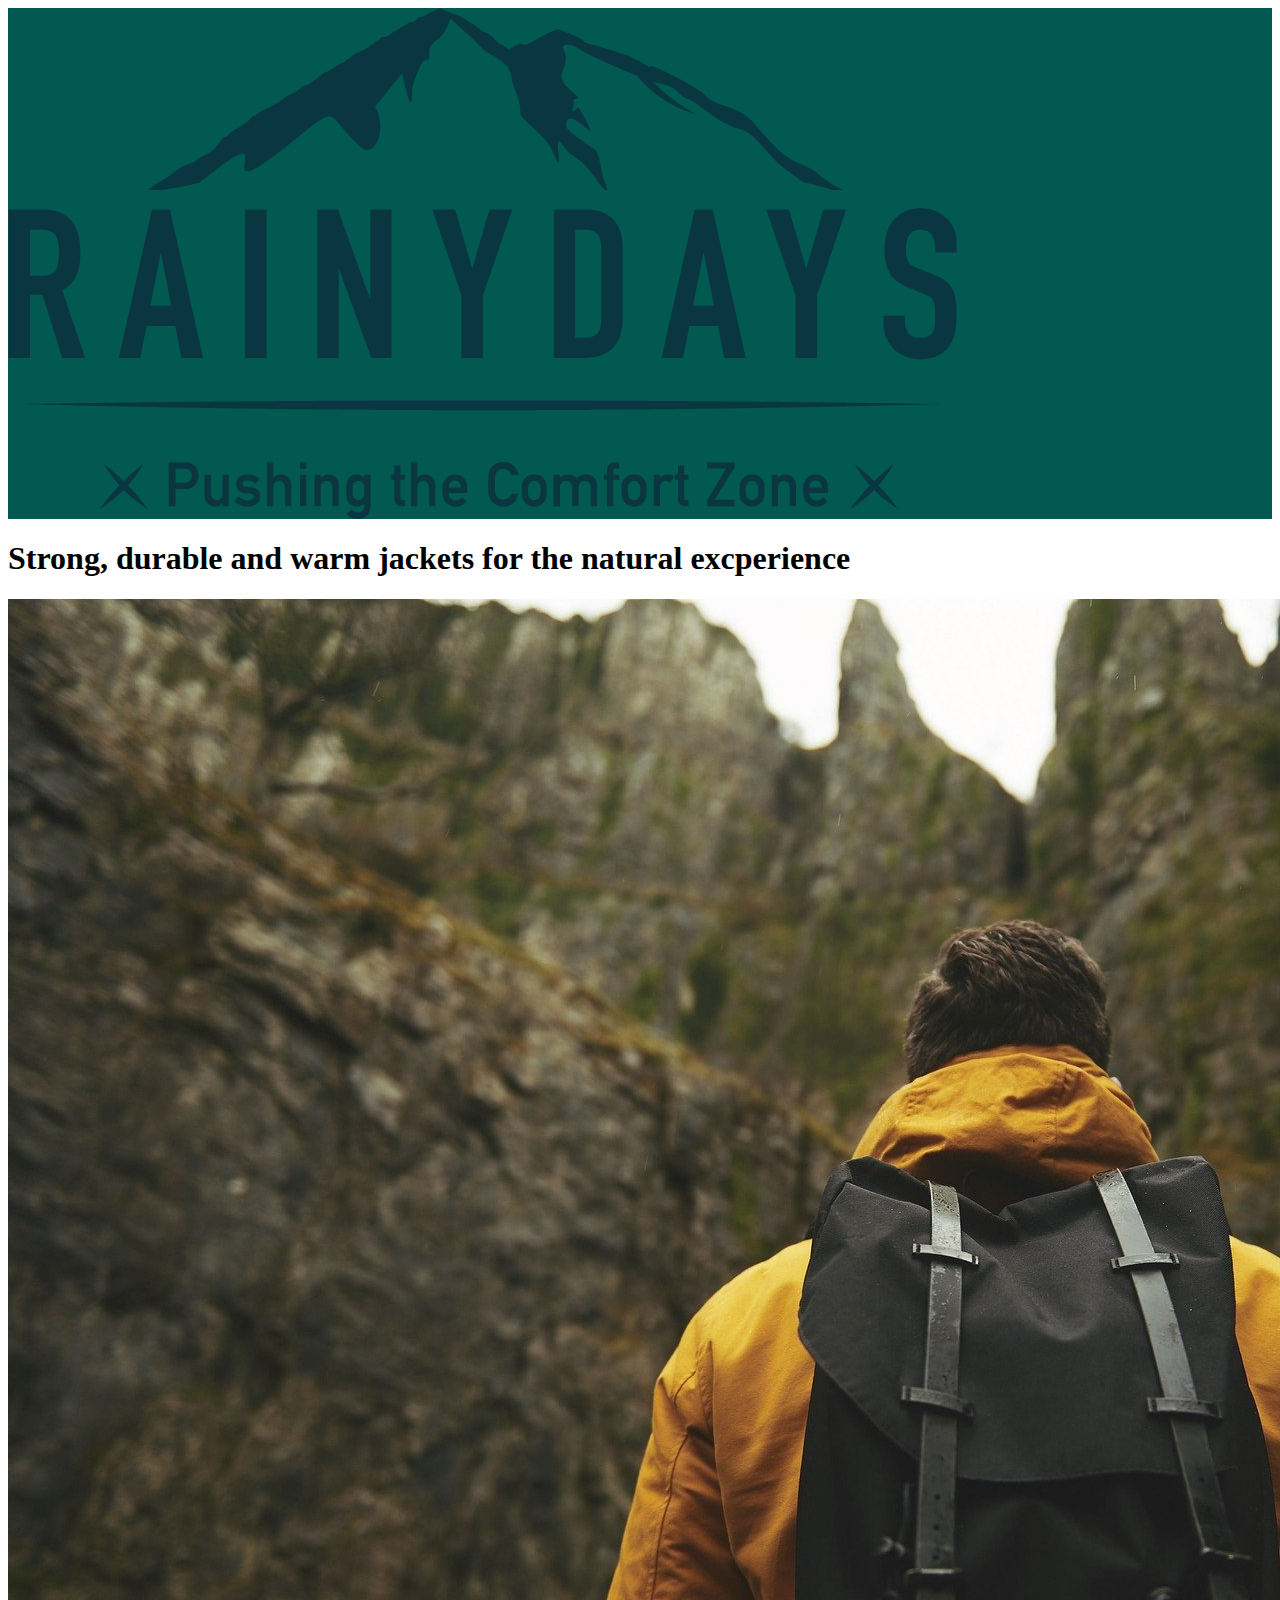
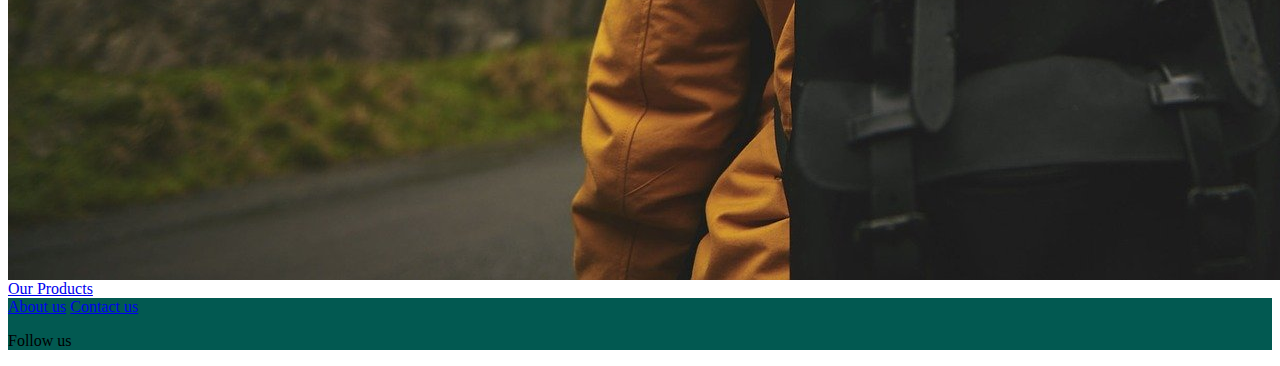
==== index.html @ c9074029 "Version 0.1" ====
<html>
    <head>
        <title>Rainydays jackets</title>
        <meta charset="UTF-8" />
        <meta name="description" content="Jacket shop">
        <meta name="viewport" content="width=device-width, initial-scale=1">
        <link href="https://fonts.googleapis.com/css2?family=Roboto&display=swap" rel="stylesheet"> 
        <link href="styles.css" rel="stylesheet">
    </head>
    <body>
        <header>
            <img src="images/RainyDays_Logo.png" alt="Logo of Rainydays">
        </header>
        <main>
            <h1>Strong, durable and warm jackets for the natural excperience</h1>
            <img src="images/home-body.jpg" alt="Man looking at mountains wearing a jacket and a backpack">
            <a href="products.html">Our Products</a>
        </main>
        <footer>
            <a href="about.html">About us</a>
            <a href="contact.html">Contact us</a>
            <p>Follow us</p>
        </footer>
    </body>
</html>
---- styles.css ----
header {
    background-color: #025951;
}
body {
    background-color: #ffffff;
}
footer {
    background-color: #025951;
}
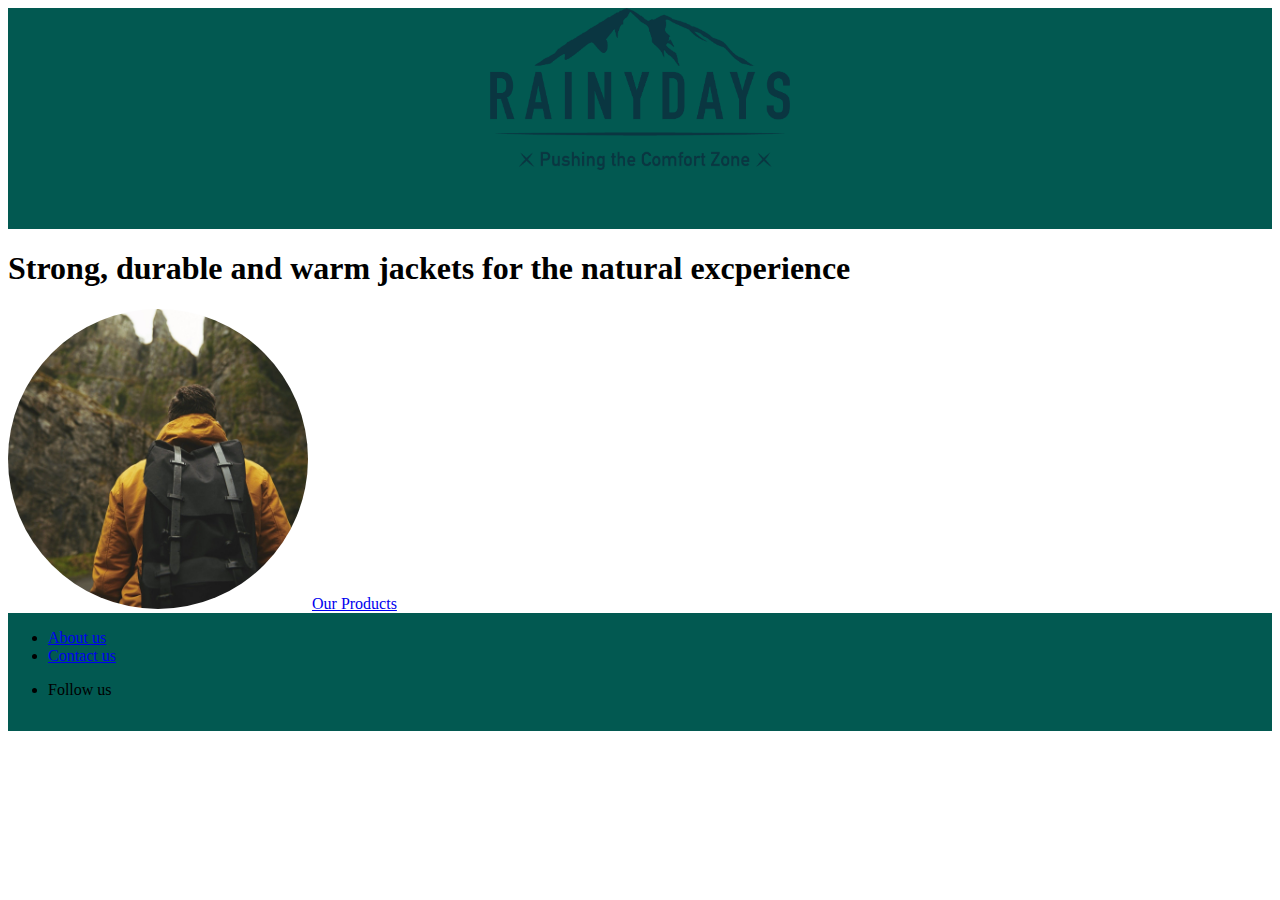
==== commit 961d5343: "CSS" ====
--- a/index.html
+++ b/index.html
@@ -9,17 +9,23 @@
     </head>
     <body>
         <header>
-            <img src="images/RainyDays_Logo.png" alt="Logo of Rainydays">
+            <img src="images/RainyDays_Logo.png" alt="Logo of Rainydays" class="header-image">                     
         </header>
         <main>
             <h1>Strong, durable and warm jackets for the natural excperience</h1>
-            <img src="images/home-body.jpg" alt="Man looking at mountains wearing a jacket and a backpack">
+            <div class="circle-wrap">
+                <img src="images/home-body.jpg" alt="Man looking at mountains wearing a jacket and a backpack">
+            </div>            
             <a href="products.html">Our Products</a>
         </main>
         <footer>
-            <a href="about.html">About us</a>
-            <a href="contact.html">Contact us</a>
-            <p>Follow us</p>
+            <nav>
+                <ul class="footer_list">
+                    <li><a href="about.html">About us</a></li>
+                    <li><a href="contact.html">Contact us</a></li>
+                    <li><p>Follow us</p></li>
+                </ul>
+            </nav>
         </footer>
     </body>
 </html>--- a/styles.css
+++ b/styles.css
@@ -1,9 +1,33 @@
 header {
     background-color: #025951;
+    height: 25%;
 }
 body {
     background-color: #ffffff;
 }
 footer {
     background-color: #025951;
+}
+.footer_list {
+    display: inline-block;
+}
+.header-image {
+    display: block;
+    margin: auto auto;
+    width: 50%;
+    max-width: 300px;
+    max-height: 300px;
+}
+.circle-wrap {
+    display: inline-block;
+    position: relative;
+    width: 300px;
+    height: 300px;
+    overflow: hidden;
+    border-radius: 50%;
+}
+.circle-wrap img {
+    width: auto;
+    height: 100%;
+    margin-left: -50px;
 }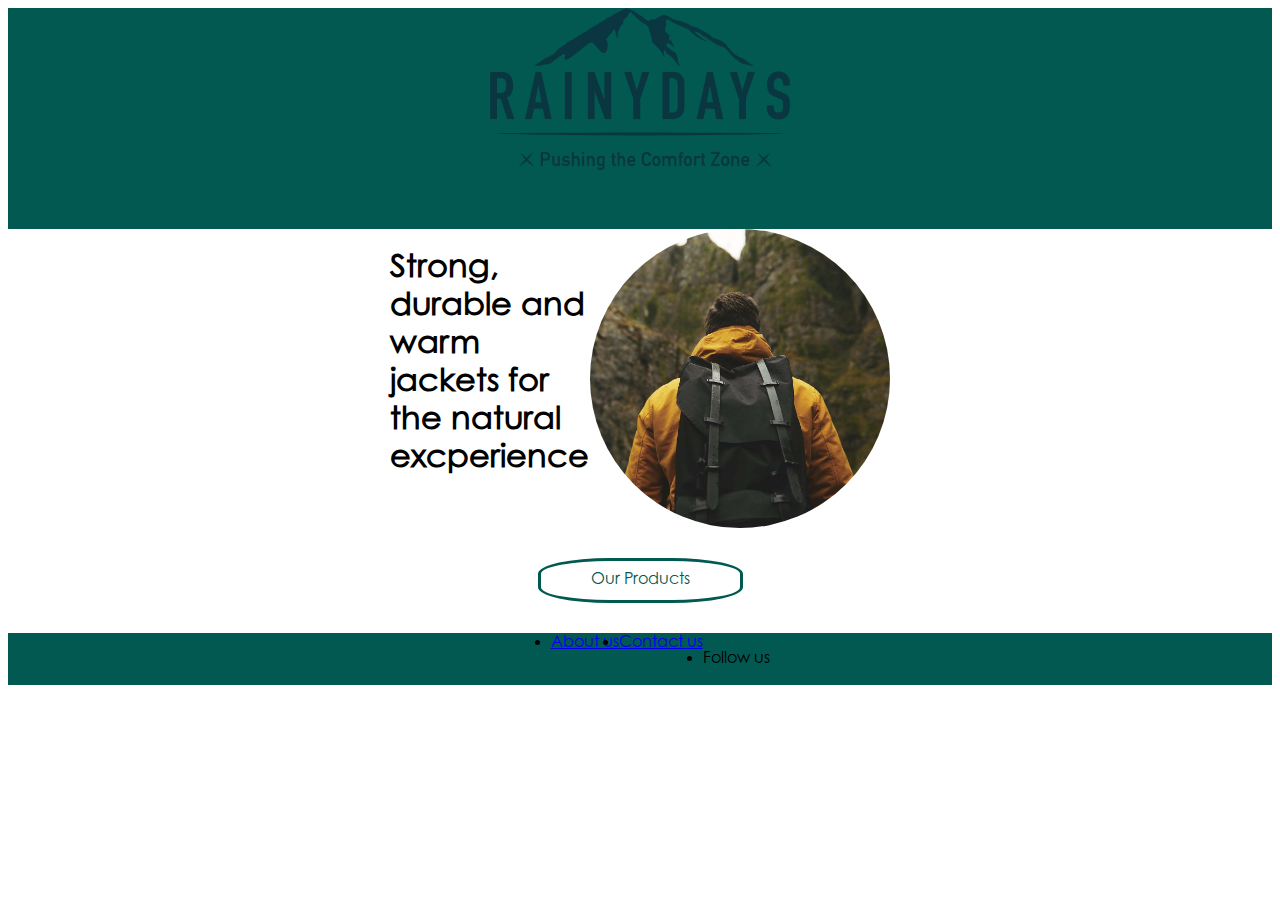
==== commit cd35306c: "css fixes and html changes" ====
--- a/index.html
+++ b/index.html
@@ -4,7 +4,6 @@
         <meta charset="UTF-8" />
         <meta name="description" content="Jacket shop">
         <meta name="viewport" content="width=device-width, initial-scale=1">
-        <link href="https://fonts.googleapis.com/css2?family=Roboto&display=swap" rel="stylesheet"> 
         <link href="styles.css" rel="stylesheet">
     </head>
     <body>
@@ -12,11 +11,15 @@
             <img src="images/RainyDays_Logo.png" alt="Logo of Rainydays" class="header-image">                     
         </header>
         <main>
-            <h1>Strong, durable and warm jackets for the natural excperience</h1>
-            <div class="circle-wrap">
-                <img src="images/home-body.jpg" alt="Man looking at mountains wearing a jacket and a backpack">
-            </div>            
-            <a href="products.html">Our Products</a>
+            <section>
+                <div class="home-wrap">
+                    <h1>Strong, durable and warm jackets for the natural excperience</h1>
+                    <img src="images/home-body1.jpg" alt="Man looking at mountains wearing a jacket and a backpack">
+                </div>
+            </section>
+            <div class="cta-home">
+                <a href="products.html" class="cta">Our Products</a>      
+            </div>
         </main>
         <footer>
             <nav>
--- a/styles.css
+++ b/styles.css
@@ -1,16 +1,23 @@
+@font-face {
+    font-family: "Century Gothic Std Regular";
+    src: url("/fonts/Century Gothic Std Regular/Century\ Gothic\ Std\ Regular.otf") format("woff2");
+} 
+h1, h2, h3, p, a {
+    font-family: "Century Gothic Std Regular";
+}
+
+/*header and footer*/
 header {
     background-color: #025951;
     height: 25%;
-}
-body {
-    background-color: #ffffff;
 }
 footer {
     background-color: #025951;
 }
 .footer_list {
-    display: inline-block;
-}
+    display: flex;
+    justify-content: center;
+    }
 .header-image {
     display: block;
     margin: auto auto;
@@ -18,16 +25,33 @@
     max-width: 300px;
     max-height: 300px;
 }
-.circle-wrap {
-    display: inline-block;
-    position: relative;
-    width: 300px;
-    height: 300px;
-    overflow: hidden;
+
+/*body*/
+body {
+    background-color: #ffffff;
+}
+.home-wrap {
+    display: flex;
+    justify-content: center;
+    max-width: 500px;
+    margin: 0 auto;
+}
+.home-wrap img {
     border-radius: 50%;
+    max-width: 300px;
+    max-height: 300px;
 }
-.circle-wrap img {
-    width: auto;
-    height: 100%;
-    margin-left: -50px;
+.cta-home {
+    display: flex;
+    justify-content: center;
+    margin: 30px auto 30px;
+}
+.cta {
+    color: #025951;
+    text-decoration: none;
+    font-size: 1em;
+    padding: 10px 50px;
+    border-radius: 35%;
+    border-color: #025951;
+    border-style: solid;
 }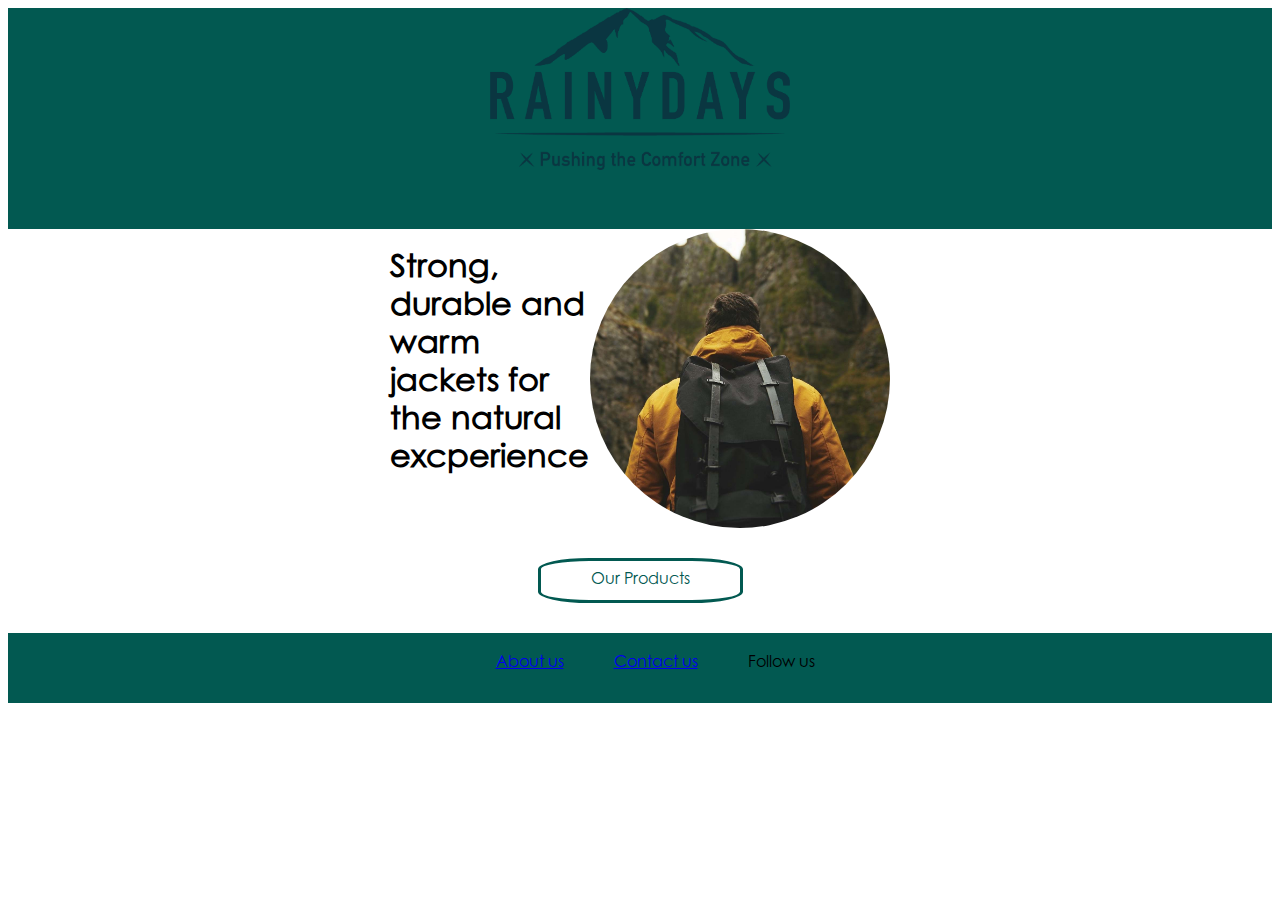
==== commit f0943311: "Added more pages" ====
--- a/index.html
+++ b/index.html
@@ -8,7 +8,7 @@
     </head>
     <body>
         <header>
-            <img src="images/RainyDays_Logo.png" alt="Logo of Rainydays" class="header-image">                     
+            <a href="index.html"><img src="images/RainyDays_Logo.png" alt="Logo of Rainydays" class="header-image"></a>                      
         </header>
         <main>
             <section>
@@ -26,7 +26,7 @@
                 <ul class="footer_list">
                     <li><a href="about.html">About us</a></li>
                     <li><a href="contact.html">Contact us</a></li>
-                    <li><p>Follow us</p></li>
+                    <li><a>Follow us</a></li>
                 </ul>
             </nav>
         </footer>
--- a/styles.css
+++ b/styles.css
@@ -18,6 +18,12 @@
     display: flex;
     justify-content: center;
     }
+.footer_list li {
+    padding: 20px 30px 30px 20px;
+    text-decoration: none;
+    list-style-type: none;
+
+}
 .header-image {
     display: block;
     margin: auto auto;
@@ -51,7 +57,36 @@
     text-decoration: none;
     font-size: 1em;
     padding: 10px 50px;
-    border-radius: 35%;
+    border-radius: 25%;
     border-color: #025951;
     border-style: solid;
+    white-space: nowrap;
+}
+/*About*/
+.about {
+    display: flex;
+
+}
+.about img {
+    max-width: 600px;
+    max-height: 600px;
+    padding: 100px;
+    border-radius: 15%;
+}
+.about-textblock {
+    background-color: #F2F2F2;
+    border-style: solid;
+    border-color: #707070;
+    margin: 100px 50px 100px;
+    max-width: 600px;
+    border-radius: 10%;
+    
+}
+.about h2 {
+    text-align: center;
+    padding: 20px 20px; 
+}
+.about p {
+    padding: 20px 20px 20px 20px;
+
 }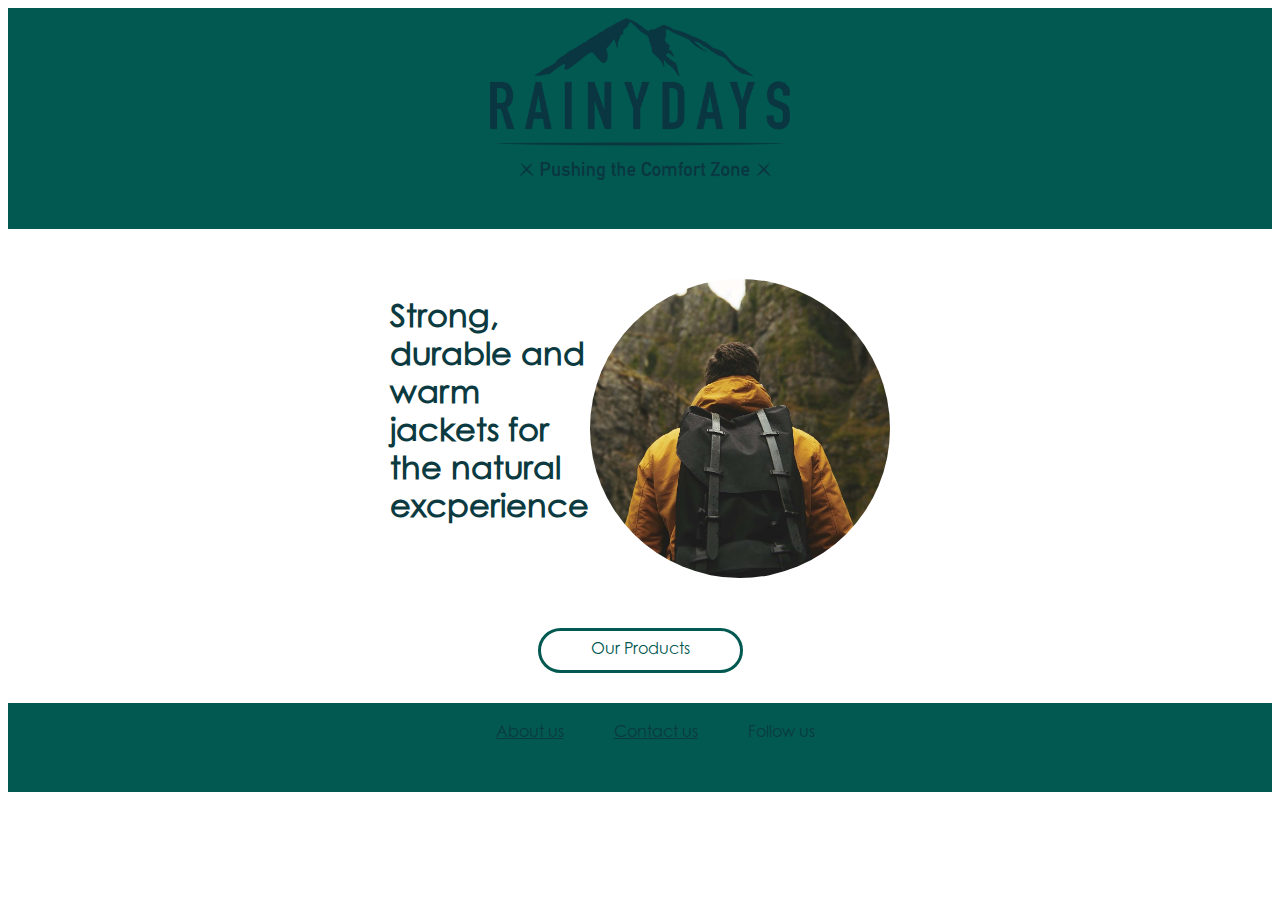
==== commit 6c002dc0: "New  pages" ====
--- a/index.html
+++ b/index.html
@@ -11,7 +11,7 @@
             <a href="index.html"><img src="images/RainyDays_Logo.png" alt="Logo of Rainydays" class="header-image"></a>                      
         </header>
         <main>
-            <section>
+            <section class="home-section">
                 <div class="home-wrap">
                     <h1>Strong, durable and warm jackets for the natural excperience</h1>
                     <img src="images/home-body1.jpg" alt="Man looking at mountains wearing a jacket and a backpack">
--- a/styles.css
+++ b/styles.css
@@ -4,15 +4,18 @@
 } 
 h1, h2, h3, p, a {
     font-family: "Century Gothic Std Regular";
+    color: #0B3A40;
 }
 
 /*header and footer*/
 header {
     background-color: #025951;
     height: 25%;
+
 }
 footer {
     background-color: #025951;
+    height: 10%;
 }
 .footer_list {
     display: flex;
@@ -30,11 +33,16 @@
     width: 50%;
     max-width: 300px;
     max-height: 300px;
+    padding: 10px;
 }
 
 /*body*/
-body {
+main {
     background-color: #ffffff;
+    height: auto;
+}
+.home-section {
+    margin: 50px;
 }
 .home-wrap {
     display: flex;
@@ -57,7 +65,7 @@
     text-decoration: none;
     font-size: 1em;
     padding: 10px 50px;
-    border-radius: 25%;
+    border-radius: 50px;
     border-color: #025951;
     border-style: solid;
     white-space: nowrap;
@@ -65,28 +73,259 @@
 /*About*/
 .about {
     display: flex;
-
-}
-.about img {
+    flex-direction: row;
+    margin: 50px auto 50px;
+    justify-content: center;
+}
+
+.about-image {
+ padding-left: 100px;
+}
+
+.about-image img {
     max-width: 600px;
-    max-height: 600px;
-    padding: 100px;
-    border-radius: 15%;
+    max-height: 400px;
+    min-width: 400px;
+    min-height: 400px;
+    border-radius: 10%;
 }
 .about-textblock {
     background-color: #F2F2F2;
-    border-style: solid;
     border-color: #707070;
-    margin: 100px 50px 100px;
-    max-width: 600px;
-    border-radius: 10%;
+    min-width: 400px;
+    min-height: 400px;
+    border-radius: 10%;
+    box-shadow: 1px 5px 5px 1px grey;
     
 }
 .about h2 {
     text-align: center;
     padding: 20px 20px; 
 }
+
 .about p {
-    padding: 20px 20px 20px 20px;
-
+    padding: 5px 20px 5px 20px;
+
+}
+
+@media screen and (max-width: 900px) {
+    .about {
+        flex-direction: column;
+    }
+    .about-image {
+        padding: 0px;
+    }
+}
+/*contact*/
+.contact {
+    display: flex;
+    justify-content: center;
+    margin: 20px 20px;
+}
+.contact-block {
+    background-color: #F2F2F2;
+    border-color: #707070;
+    /*
+    min-width: 400px;
+    min-height: 400px;
+    */
+    max-width: 400px;
+    max-height: 500px;
+    border-radius: 10%;
+    box-shadow: 1px 5px 5px 1px grey;
+    margin-right: 20px;
+}
+.map {
+    min-width: 400px;
+    min-height: 500px;
+}
+.contact-block h2 {
+    text-align: center;
+}
+.contact-block p {
+    margin: auto 15px auto 15px;
+}
+.form-1 {
+    float: left;
+    margin: 15px;
+    border-radius: 10%;
+}
+.form-2 {
+    float: left;
+    margin: 15px 10px 10px 15px;
+}
+.clear-form:after {
+    content: "";
+    display: table;
+    clear: both;
+  }
+ #send {
+    background-color: #023059;
+    color: white;
+    padding: 12px 30px;
+    border-radius: 20px;
+    cursor: pointer;
+    float: left;
+    margin-left: 15px; 
+  }
+  /*products page*/
+  .product-list {
+    display: grid;
+    grid-template-columns: auto auto;
+    grid-template-rows: auto auto;
+    grid-gap: 20px;
+    min-height: 400px;
+    margin: 20px 40px 20px 40px 
+  }
+.product-block {
+    display: flex;
+    flex-direction: row;
+    background-color: #F2F2F2;
+    border-color: #707070;
+    border-radius: 10%;
+    box-shadow: 1px 5px 5px 1px grey;
+}
+.product-text {
+    display: flex;
+    flex-direction: column;
+    margin: 10px 10px
+
+}
+.product-pictures {
+    max-width: 300px;
+    max-height: 300px;
+    float: right;
+    padding: 20px 20px;
+}
+/*jackets page*/
+.jacket-page {
+    display: flex;
+    flex-direction: row;
+    justify-content: center;
+    padding: 20px;
+}
+.jacket-info {
+    width: 600px;
+    height: 600px;
+}
+.jacket-picture {
+    max-width: 300px;
+    max-height: 300px;
+    padding: 20px;
+    border-radius: 10%;
+}
+.cta-checkout {
+    background: #023059;
+    text-transform: uppercase;
+    text-align: center;
+    padding: 20px;
+    border-radius: 50px;
+    max-width: 120px;
+    display: inline-block;
+    border: none;
+    transition: all 0.4s ease 0s;
+}
+.cta-checkout a {
+    color: #ffffff;
+    text-decoration: none;
+}
+/*checkout page*/
+.recipt-section {
+    display: flex;
+    flex-direction: row;
+    justify-content: center;
+    margin: 20px;
+    
+}
+.recipt {
+    display: inline-grid;
+    grid-template-columns: auto auto auto;
+    background-color: #DBF1DC;
+    min-width: 600px;
+    min-height: 600px;
+    border-color: #707070;
+    border-radius: 10%;
+    box-shadow: 1px 5px 5px 1px grey;
+    padding: 20px;
+    margin-left: 30px;
+}
+.recipt img {
+    float: left;
+    padding: 20px;
+    max-width: 100px;
+    max-height: 100px;
+}
+.recipt_grid_line1 {
+    grid-column-start: 1;
+    grid-column-end: 4;
+    grid-row-start: 2;
+    grid-row-end: 3;
+}
+.recipt_grid_line2 {
+    grid-column-start: 1;
+    grid-column-end: 4;
+    grid-row-start: 5;
+    grid-row-end: 6;
+}
+
+.recipt_grid_item {
+   /*border: solid;*/
+   text-align: center;
+}
+.contact_form {
+    min-width: 500px;
+    margin: 20px;
+ 
+}
+.checkout_text {
+    display: flex;
+    flex-direction: row;
+    justify-content: space-between; 
+}
+.checkout_text h3 {
+    font-size: medium;
+    
+}
+.form1 {
+    display: block;
+    padding: 10px; 
+}
+.form1 input {
+    border-radius: 5px;
+    margin-right: 20px;
+    border-width: 1px;
+    border-color: grey;
+}
+.form2 {
+    display: flex;
+    flex-direction: column;
+    flex: 3;
+    padding: 10px;
+}
+.form2 input {
+    border-radius: 5px;
+    margin-bottom: 10px;
+    border-width: 1px;
+    border-color: grey;
+}
+.form3 {
+    display: flex;
+    flex-direction: column;
+    padding-bottom: 15px;
+}
+.form3 label {
+    padding-right: 15px;
+    padding-bottom: 15px;
+}
+.cta_pay {
+    background: #ffffff;
+    color: #025951;
+    text-transform: uppercase;
+    text-align: center;
+    /*font-weight: ;*/
+    padding: 20px;
+    border: solid;
+    border-color: #025951;
+    border-radius: 50px;
+    min-width: 120px;
 }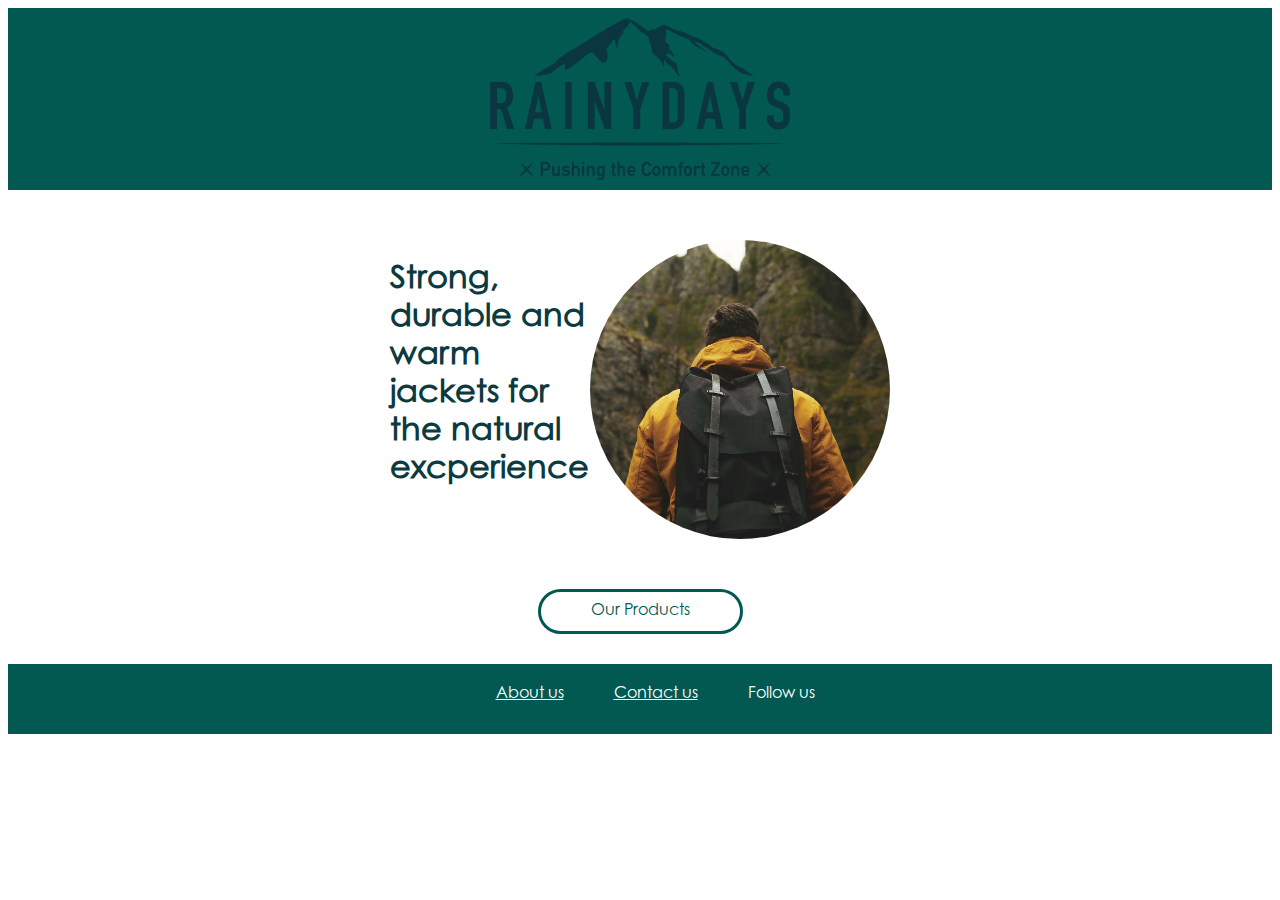
==== commit e9bc16b1: "Last update" ====
--- a/index.html
+++ b/index.html
@@ -1,8 +1,9 @@
+<!DOCTYPE html>
 <html>
     <head>
         <title>Rainydays jackets</title>
         <meta charset="UTF-8" />
-        <meta name="description" content="Jacket shop">
+        <meta name="description" content="Rainydays jackets - shop here">
         <meta name="viewport" content="width=device-width, initial-scale=1">
         <link href="styles.css" rel="stylesheet">
     </head>
--- a/styles.css
+++ b/styles.css
@@ -16,15 +16,21 @@
 footer {
     background-color: #025951;
     height: 10%;
+    
 }
 .footer_list {
     display: flex;
     justify-content: center;
     }
+
 .footer_list li {
     padding: 20px 30px 30px 20px;
     text-decoration: none;
     list-style-type: none;
+
+}
+.footer_list li a {
+    color: #ffffff
 
 }
 .header-image {
@@ -79,14 +85,12 @@
 }
 
 .about-image {
- padding-left: 100px;
+ margin: 50px;
 }
 
 .about-image img {
     max-width: 600px;
     max-height: 400px;
-    min-width: 400px;
-    min-height: 400px;
     border-radius: 10%;
 }
 .about-textblock {
@@ -96,6 +100,7 @@
     min-height: 400px;
     border-radius: 10%;
     box-shadow: 1px 5px 5px 1px grey;
+    margin-left: 20px;
     
 }
 .about h2 {
@@ -108,27 +113,29 @@
 
 }
 
-@media screen and (max-width: 900px) {
+@media only screen and (max-width: 900px) {
     .about {
         flex-direction: column;
     }
     .about-image {
+        padding: 10px;
+    }
+    .about-image img {
         padding: 0px;
+        width: 100%;
+        height: auto;
     }
 }
 /*contact*/
 .contact {
     display: flex;
+    flex-direction: row;
     justify-content: center;
     margin: 20px 20px;
 }
 .contact-block {
     background-color: #F2F2F2;
     border-color: #707070;
-    /*
-    min-width: 400px;
-    min-height: 400px;
-    */
     max-width: 400px;
     max-height: 500px;
     border-radius: 10%;
@@ -168,6 +175,19 @@
     float: left;
     margin-left: 15px; 
   }
+
+  @media only screen and (max-width: 900px) {
+    .contact {
+        flex-direction: column;
+    }
+    .map iframe {
+        padding: 10px;
+        width: 100%;
+        height: auto;
+    }
+  }
+
+
   /*products page*/
   .product-list {
     display: grid;
@@ -205,8 +225,8 @@
     padding: 20px;
 }
 .jacket-info {
-    width: 600px;
-    height: 600px;
+    max-width: 600px;
+    max-height: 600px;
 }
 .jacket-picture {
     max-width: 300px;
@@ -229,6 +249,16 @@
     color: #ffffff;
     text-decoration: none;
 }
+@media only screen and (max-width: 900px) {
+    .product-list {
+        display: flex;
+        flex-direction: column;
+    }
+    .jacket-page {
+        flex-direction: column;
+    }
+}
+
 /*checkout page*/
 .recipt-section {
     display: flex;
@@ -241,8 +271,6 @@
     display: inline-grid;
     grid-template-columns: auto auto auto;
     background-color: #DBF1DC;
-    min-width: 600px;
-    min-height: 600px;
     border-color: #707070;
     border-radius: 10%;
     box-shadow: 1px 5px 5px 1px grey;
@@ -269,13 +297,14 @@
 }
 
 .recipt_grid_item {
-   /*border: solid;*/
    text-align: center;
 }
+.recipt_grid_item_1 p{
+    position: relative; top: 50%;
+    text-align: center;
+}
 .contact_form {
-    min-width: 500px;
     margin: 20px;
- 
 }
 .checkout_text {
     display: flex;
@@ -284,6 +313,8 @@
 }
 .checkout_text h3 {
     font-size: medium;
+    padding-left: 20px;
+    padding-right: 20px;
     
 }
 .form1 {
@@ -322,10 +353,32 @@
     color: #025951;
     text-transform: uppercase;
     text-align: center;
-    /*font-weight: ;*/
     padding: 20px;
     border: solid;
     border-color: #025951;
     border-radius: 50px;
     min-width: 120px;
-}+}
+
+/* OBS! I had to copy this code to get rid of the arrows in the number field - source: https://www.w3schools.com/howto/howto_css_hide_arrow_number.asp */
+
+/* Chrome, Safari, Edge, Opera */
+input::-webkit-outer-spin-button,
+input::-webkit-inner-spin-button {
+  -webkit-appearance: none;
+  margin: 0;
+}
+
+/* Firefox */
+input[type=number] {
+  -moz-appearance: textfield;
+}
+
+@media only screen and (max-width: 900px) {
+    .recipt-section {
+        flex-direction: column;
+    }
+    .recipt {
+        margin: 10px
+    }
+}
